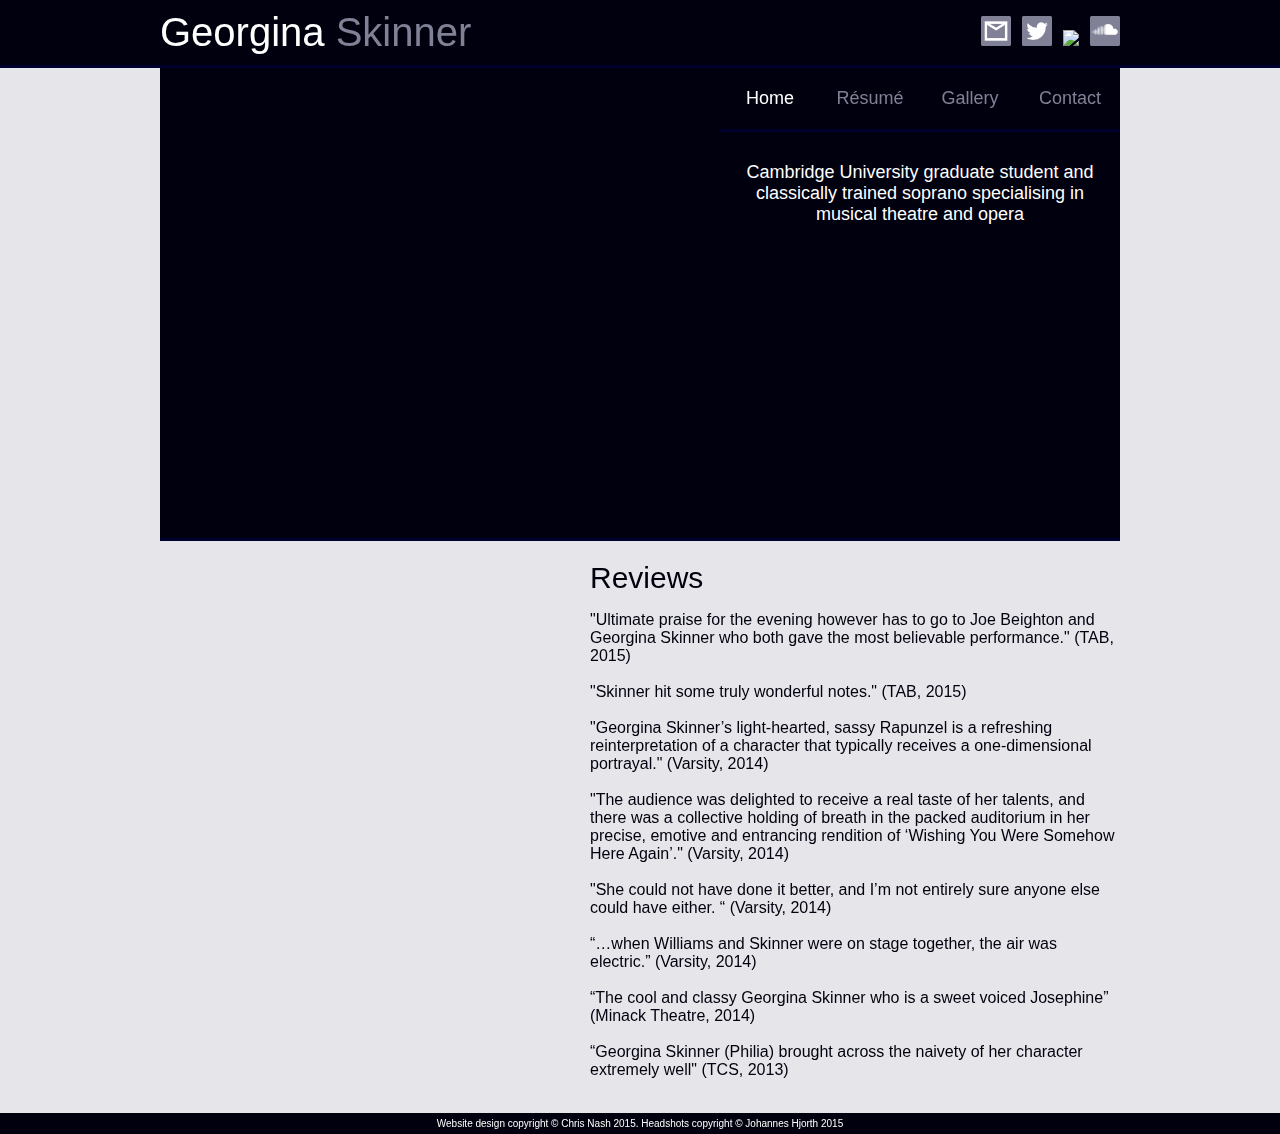
==== index.html @ e7658b2e "First upload" ====
<!DOCTYPE html>
<html lang="en">
  <head>
    <meta charset="utf-8">
    <meta name="dcterms.created" content="Mon, 25 May 2015 18:33:30 GMT">
    <meta name="description" content="">
    <meta name="keywords" content="">
    <title></title>
    
    <!--[if IE]>
    <script src="http://html5shim.googlecode.com/svn/trunk/html5.js"></script>
    <![endif]-->
	
	<link rel="stylesheet" type="text/css" href="css/defaultstyle.css">
	<script type="text/javascript" src="js/modernizr.js"></script>
 
  </head>
  
  <body>

  <header>
   <div class="contentblock">
<h1>
<span style="color:white">Georgina</span> Skinner
<span style="float:right">
<a href="mailto:georginaroseskinner@gmail.com" target="_blank"><img src="headerphotos/EmailButton.png" width="30px"></a>
<a href="https://twitter.com/GeorginaRose" target="_blank"><img src="headerphotos/TwitterButton.png" width="30px"></a>
<a href="https://www.youtube.com/channel/UCKYb1re9k1LN1TkIpfsGwiA" target="_blank"><img src="headerphotos/YouTubeButton.png" width="30px"></a>
<a href="https://soundcloud.com/georginaskinner" target="_blank"><img src="headerphotos/SoundcloudButton.png" width="30px"></a>
</span>
</h1>
</div>
</header>

<hr>

<div class="contentblock">
<nav class="homenav">
<ul class="navigation">
<li><a href="contact.html">Contact</a></li>
<li><a href="gallery.html">Gallery</a></li>
<li><a href="resume.html">Résumé</a></li>
<li class="highlight"><a href="index.html">Home</a></li>
</ul>

<ul class="cb-slideshow">
	<li>
		<span>Image 01</span>
	</li>
	<li>
	    <span>Image 02</span>
	</li>
	<li>
	    <span>Image 03</span>
	</li>
	<li>
	    <span>Image 04</span>
	</li>
	<li>
	    <span>Image 05</span>
	</li>
</ul>

<div class="taglinecontainer">
<hr>
<div class="tagline">
Cambridge University graduate student and classically trained soprano specialising in musical theatre and opera
</div>
</div>
</nav>

<hr>

<section>
<div class="soundcloud">
<iframe width="400" height="400" scrolling="yes" frameborder="no" src="https://w.soundcloud.com/player/?url=https%3A//api.soundcloud.com/users/43556708&amp;color=ff5500&amp;auto_play=false&amp;hide_related=false&amp;show_comments=true&amp;show_user=true&amp;show_reposts=false"></iframe>
</div>

<div class="wordscontent">
<h2>Reviews</h2>
<p>
"Ultimate praise for the evening however has to go to Joe Beighton and Georgina Skinner who both gave the most believable performance." (TAB, 2015)
<br><br>
"Skinner hit some truly wonderful notes." (TAB, 2015)   
<br><br>
"Georgina Skinner’s light-hearted, sassy Rapunzel is a refreshing reinterpretation of a character that typically receives a one-dimensional portrayal." (Varsity, 2014)
<br><br>
"The audience was delighted to receive a real taste of her talents, and there was a collective holding of breath in the packed auditorium in her precise, emotive and entrancing rendition of ‘Wishing You Were Somehow Here Again’." (Varsity, 2014)
<br><br>
"She could not have done it better, and I’m not entirely sure anyone else could have either. “ (Varsity, 2014)
<br><br>
“…when Williams and Skinner were on stage together, the air was electric.” (Varsity, 2014)
<br><br>
“The cool and classy Georgina Skinner who is a sweet voiced Josephine” (Minack Theatre, 2014)
<br><br>
“Georgina Skinner (Philia) brought across the naivety of her character extremely well" (TCS, 2013)
<br><br>
</p>
</div>
</section>

</div>

<footer>
Website design copyright © Chris Nash 2015. Headshots copyright © Johannes Hjorth 2015
</footer>
  
  </body>
  
</html>
---- css/defaultstyle.css ----
/* Default CSS */
/* Generated by the CoffeeCup HTML Editor - www.coffeecup.com */

/* General body */
body{
  margin-left:auto;
  margin-right:auto;
  margin-top:0;
  margin-bottom:0;
  font-family: Tahoma, Helvetica;
  background-color:#E6E6EA;
 }
div.contentblock{
  width:960px;
  margin-left: auto;
  margin-right: auto;
  }
hr{
  margin:0;
  height:3px;
  border:0;
  background-color:#00002E;
  }
  
/* Header */
header {
    background-color:#00000E;
    color:#808096;
    text-align:left;
    margin:0px;
    padding-top:10px;
    padding-bottom:10px;
}
h1 {
    font-weight: normal;
    margin:0;
    font-size: 40px;
    }
    
/* Navigation bar */
nav.homenav {
    background-color:#00000E;
    height:470px;
    width:960px;
    float:top;
    padding:0px;
    margin:0px;
    position:relative;
}
ul.navigation{
    list-style:none;
    margin-left:0px;
    margin-top:0px;
    margin-bottom:0px;
    margin-right:0px;
    position:relative;
    z-index:1;
    }
ul.navigation li{
    background:transparent;
    margin-left:0px;
    display:block;
    width:100px;
    padding-bottom:20px;
    padding-top:20px;
    text-align:center;
    float:right;
    }
ul.navigation li a{
    color:#808096;
    text-decoration:none;
    font-size: 18px;
    }
ul.navigation li.highlight{
   background:#00000E;
   }
ul.navigation li.highlight a{
   color:white;
   cursor:default;
   }
div.taglinecontainer {
   float:right;
   clear:right;
   width:400px;
   background-color:#00000E;
   color:white;
   padding:0px 0px;
   position:relative;
   z-index:1;
 }
div.tagline {
   text-align:center;
   color:white;
   padding:30px 10px;
   font-size: 18px;
 }
 
 /* Image slideshow */
.cb-slideshow{
   list-style:none;
   margin-left:0px;
    margin-top:0px;
    margin-bottom:0px;
    margin-right:0px;
 },
.cb-slideshow:after { 
    width: 960px;
    height: 470px;
    position:absolute;
    margin-left:-480px;
    top: 0px;
    left: 50%;
    z-index: 0; 
}
.cb-slideshow li span { 
    width: 960px;
    height: 470px;
    position:absolute;
    top:0;
    left: 50%;
    margin-left:-480px;
    color: transparent;
    background-size: cover;
    background-position: 50% 50%;
    background-repeat: none;
    opacity: 0;
    z-index: 0;
    animation: imageAnimation 40s linear infinite 0s; 
}
.cb-slideshow li:nth-child(1) span { 
    background-image:url("../headerphotos/bannerphoto.jpg");
}
.cb-slideshow li:nth-child(2) span { 
    background-image:url("../headerphotos/bannerphoto2.jpg");
    animation-delay: 8s; 
}
.cb-slideshow li:nth-child(3) span { 
    background-image:url("../headerphotos/bannerphoto3.jpg");
    animation-delay: 16s; 
}
.cb-slideshow li:nth-child(4) span { 
    background-image:url("../headerphotos/bannerphoto4.jpg");
    animation-delay: 24s; 
}
.cb-slideshow li:nth-child(5) span { 
    background-image:url("../headerphotos/bannerphoto5.jpg");
    animation-delay: 32s; 
}
@keyframes imageAnimation { 
    0% { opacity: 0; animation-timing-function: ease-in; }
    4% { opacity: 1; animation-timing-function: ease-out; }
    20% { opacity: 1 }
    24% { opacity: 1 }
    28% { opacity: 0 }
    100% { opacity: 0 }
}
.no-cssanimations .cb-slideshow li span{
	opacity: 1;
}


/* Content section */
section {
   padding-top:20px;
}
div.soundcloud{
    float:left;
    margin:0;
    width:400px;
    padding:0px 0px;
 }
 h2 {
    margin:0;
    color:#00000E;
    font-weight:normal;
    font-size:30px;
  }
 h3 {
    margin:0;
    color:#00000E;
    font-weight:normal;
    font-size:22px;
  }
   h4 {
    color:#00000E;
    font-weight:normal;
    font-size:18px;
    text-decoration:underline;
    margin:0;
  }
 p {
   color:#00000E;
}
 div.wordscontent {
 float:right;
 width:530px;
}
 div.leftwords {
 float:left;
 width:530px;
}
div.headshot {
   float:right;
   clear:right;
   width:400px;
   padding:0px 0px;
 }
div.gallery {
   float:left;
}
div.gallery ul{
 width:952px;
 margin:0;
 padding:4px;
 line-height:0;
 background-color:white;
 overflow:hidden;
}   
div.gallery li{
 margin:0;
 padding:4px;
 display:block;
 float:left;
 background:white;
}
div.gallery li a{
 margin:0;
 padding:0;
 width:230px;
 height:152px;
} 
div.gallery img {
 height: inherit;
 width:inherit;
 margin:0;
 padding:0;
  }
 
/* Footer */
footer {
    background-color:#00000E;
    color:white;
    clear:both;
    text-align:center;
    padding:5px;
    font-size:10px;
    margin-bottom:0;
}
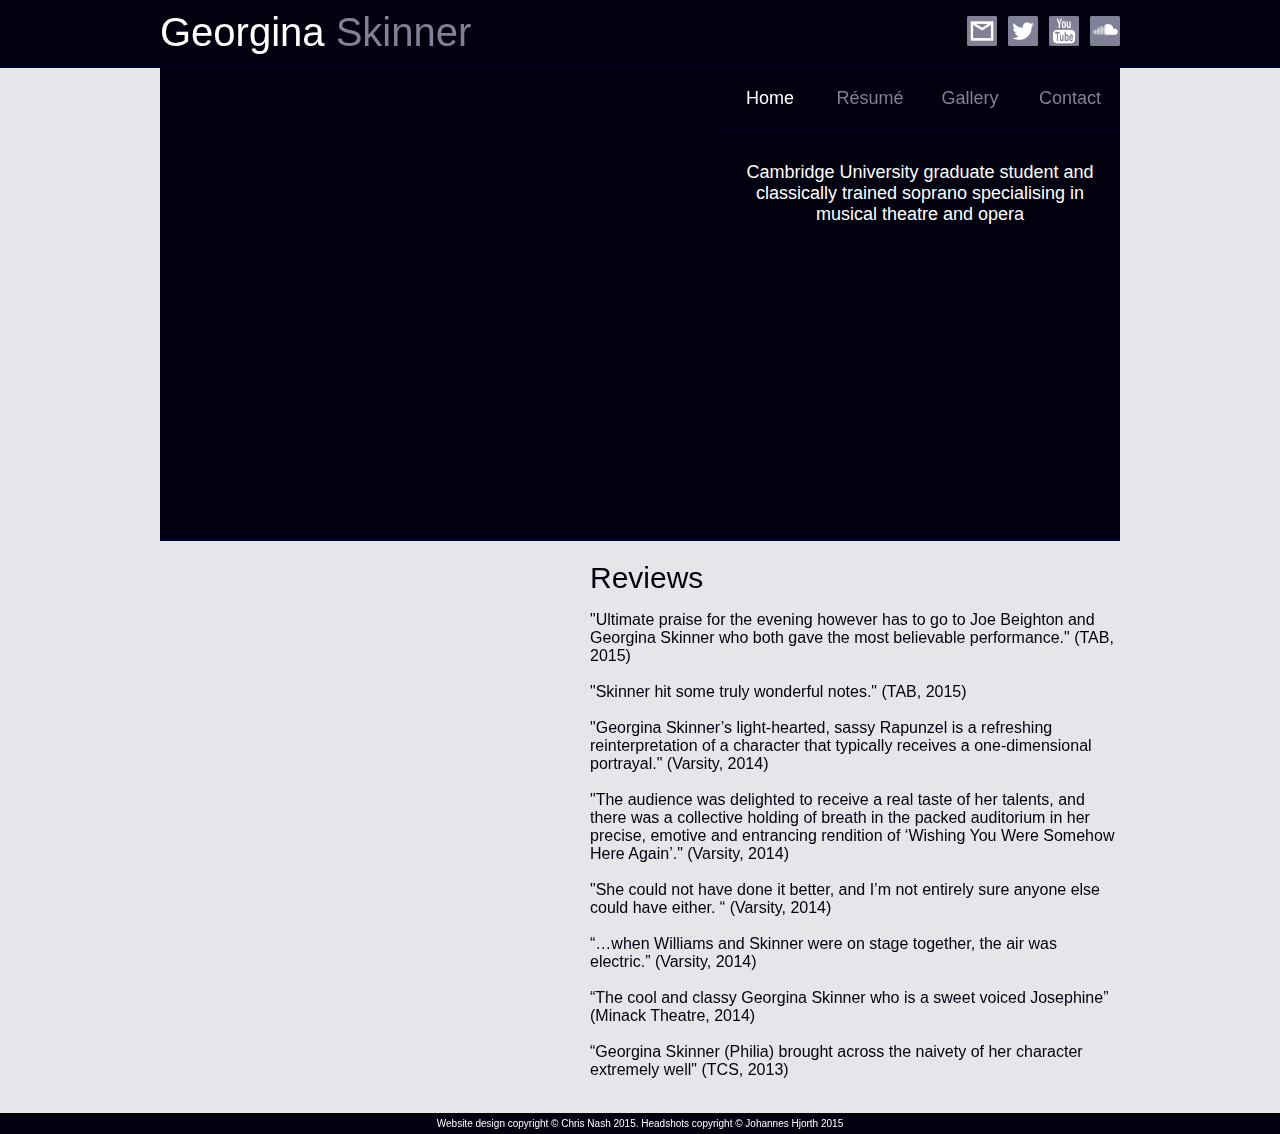
==== commit 2beac1e7: "Fixed things" ====
--- a/index.html
+++ b/index.html
@@ -10,7 +10,7 @@
     <!--[if IE]>
     <script src="http://html5shim.googlecode.com/svn/trunk/html5.js"></script>
     <![endif]-->
-	
+	<link href='http://fonts.googleapis.com/css?family=Actor' rel='stylesheet' type='text/css'>
 	<link rel="stylesheet" type="text/css" href="css/defaultstyle.css">
 	<script type="text/javascript" src="js/modernizr.js"></script>
  
@@ -37,9 +37,9 @@
 <div class="contentblock">
 <nav class="homenav">
 <ul class="navigation">
-<li><a href="contact.html">Contact</a></li>
-<li><a href="gallery.html">Gallery</a></li>
-<li><a href="resume.html">Résumé</a></li>
+<li class="homenh"><a href="contact.html">Contact</a></li>
+<li class="homenh"><a href="gallery.html">Gallery</a></li>
+<li class="homenh"><a href="resume.html">Résumé</a></li>
 <li class="highlight"><a href="index.html">Home</a></li>
 </ul>
 
@@ -58,6 +58,9 @@
 	</li>
 	<li>
 	    <span>Image 05</span>
+	</li>
+	<li>
+	    <span>Image 06</span>
 	</li>
 </ul>
 
--- a/css/defaultstyle.css
+++ b/css/defaultstyle.css
@@ -154,6 +154,14 @@
     28% { opacity: 0 }
     100% { opacity: 0 }
 }
+@-webkit-keyframes imageAnimation { 
+    0% { opacity: 0; animation-timing-function: ease-in; }
+    4% { opacity: 1; animation-timing-function: ease-out; }
+    20% { opacity: 1 }
+    24% { opacity: 1 }
+    28% { opacity: 0 }
+    100% { opacity: 0 }
+}
 .no-cssanimations .cb-slideshow li span{
 	opacity: 1;
 }
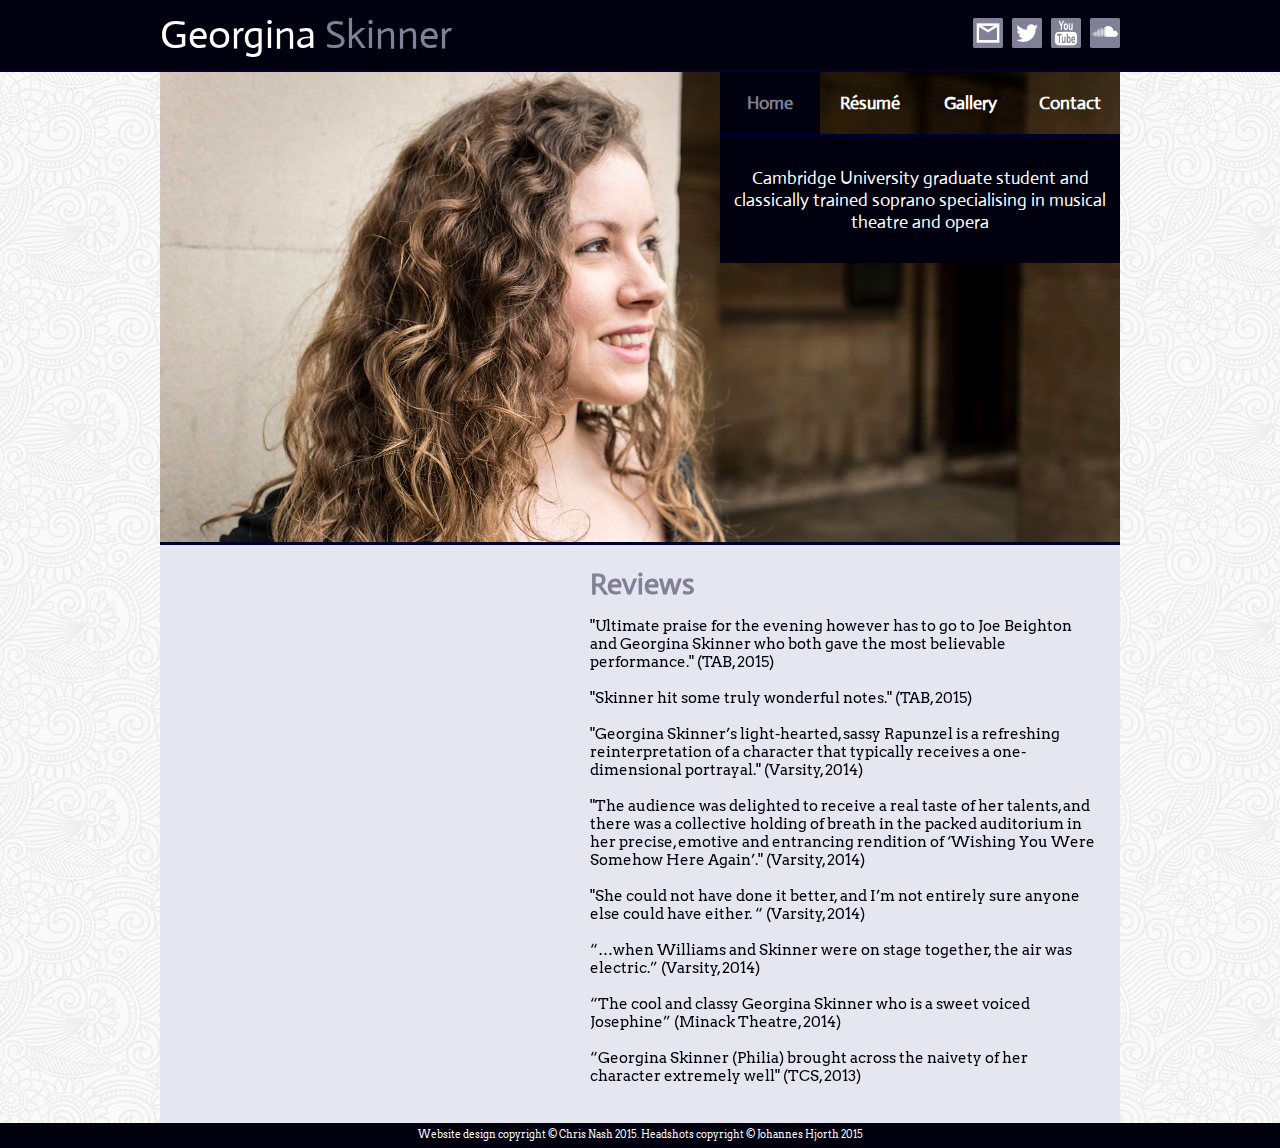
==== commit aac5c68b: "Lots of tweaks" ====
--- a/index.html
+++ b/index.html
@@ -1,35 +1,33 @@
 <!DOCTYPE html>
 <html lang="en">
   <head>
-    <meta charset="utf-8">
-    <meta name="dcterms.created" content="Mon, 25 May 2015 18:33:30 GMT">
-    <meta name="description" content="">
-    <meta name="keywords" content="">
-    <title></title>
+  <title>Georgina Skinner - Actor and Singer</title>
+<meta name="description" content="Georgina Skinner is an actor and classically trained soprano specialising in opera and musical theatre. She is a graduate of Cambridge University and during her time there was involved in a large range of shows and concerts.">
+<meta http-equiv="content-type" content="text/html;charset=UTF-8">
     
     <!--[if IE]>
     <script src="http://html5shim.googlecode.com/svn/trunk/html5.js"></script>
     <![endif]-->
-	<link href='http://fonts.googleapis.com/css?family=Actor' rel='stylesheet' type='text/css'>
+	<link href='http://fonts.googleapis.com/css?family=Arvo|Actor' rel='stylesheet' type='text/css'>
 	<link rel="stylesheet" type="text/css" href="css/defaultstyle.css">
 	<script type="text/javascript" src="js/modernizr.js"></script>
  
   </head>
   
   <body>
+  
+  <div id="wrapper">
 
   <header>
-   <div class="contentblock">
 <h1>
 <span style="color:white">Georgina</span> Skinner
 <span style="float:right">
-<a href="mailto:georginaroseskinner@gmail.com" target="_blank"><img src="headerphotos/EmailButton.png" width="30px"></a>
+<a href="mailto:georgina@georginaskinner.co.uk" target="_blank"><img src="headerphotos/EmailButton.png" width="30px"></a>
 <a href="https://twitter.com/GeorginaRose" target="_blank"><img src="headerphotos/TwitterButton.png" width="30px"></a>
 <a href="https://www.youtube.com/channel/UCKYb1re9k1LN1TkIpfsGwiA" target="_blank"><img src="headerphotos/YouTubeButton.png" width="30px"></a>
 <a href="https://soundcloud.com/georginaskinner" target="_blank"><img src="headerphotos/SoundcloudButton.png" width="30px"></a>
 </span>
 </h1>
-</div>
 </header>
 
 <hr>
@@ -75,6 +73,7 @@
 <hr>
 
 <section>
+
 <div class="soundcloud">
 <iframe width="400" height="400" scrolling="yes" frameborder="no" src="https://w.soundcloud.com/player/?url=https%3A//api.soundcloud.com/users/43556708&amp;color=ff5500&amp;auto_play=false&amp;hide_related=false&amp;show_comments=true&amp;show_user=true&amp;show_reposts=false"></iframe>
 </div>
@@ -100,6 +99,9 @@
 <br><br>
 </p>
 </div>
+
+<div class="clearer"></div>
+
 </section>
 
 </div>
@@ -107,6 +109,8 @@
 <footer>
 Website design copyright © Chris Nash 2015. Headshots copyright © Johannes Hjorth 2015
 </footer>
+
+</div>
   
   </body>
   
--- a/css/defaultstyle.css
+++ b/css/defaultstyle.css
@@ -2,25 +2,38 @@
 /* Generated by the CoffeeCup HTML Editor - www.coffeecup.com */
 
 /* General body */
+html {
+    height: 100%;
+    margin:0;
+    padding:0;
+}
 body{
-  margin-left:auto;
-  margin-right:auto;
-  margin-top:0;
-  margin-bottom:0;
-  font-family: Tahoma, Helvetica;
-  background-color:#E6E6EA;
+  margin:0;
+  padding:0;
+  padding:0;
+  height:100%;
+  font-family: 'Actor', sans-serif;
+  color:#00000E;
+  font-size:15px;
+  background-image:url("../symphony.png");
+  background-repeat:repeat;
  }
 div.contentblock{
   width:960px;
   margin-left: auto;
   margin-right: auto;
-  }
+  background-color:#E6E6F0;
+  height:100%;
+}
 hr{
   margin:0;
   height:3px;
   border:0;
   background-color:#00002E;
   }
+a {
+  color:#808096;
+  } 
   
 /* Header */
 header {
@@ -35,6 +48,9 @@
     font-weight: normal;
     margin:0;
     font-size: 40px;
+    width:960px;
+    margin-left: auto;
+    margin-right: auto;
     }
     
 /* Navigation bar */
@@ -67,17 +83,21 @@
     float:right;
     }
 ul.navigation li a{
-    color:#808096;
+    color:#00000E;
     text-decoration:none;
+    font-weight: bold;
     font-size: 18px;
     }
 ul.navigation li.highlight{
    background:#00000E;
    }
 ul.navigation li.highlight a{
-   color:white;
+   color:#808096;
    cursor:default;
    }
+ul.navigation li.homenh a{
+    color:white;
+    } 
 div.taglinecontainer {
    float:right;
    clear:right;
@@ -125,41 +145,56 @@
     background-repeat: none;
     opacity: 0;
     z-index: 0;
-    animation: imageAnimation 40s linear infinite 0s; 
+    animation: imageAnimation 48s linear infinite 0s;
+    -webkit-animation-name: imageAnimation;
+    -webkit-animation-duration: 48s;
+    -webkit-animation-iteration-count: infinite;
+    -webkit-animation-delay: 0s;
 }
 .cb-slideshow li:nth-child(1) span { 
     background-image:url("../headerphotos/bannerphoto.jpg");
+    animation:none;
+    opacity:1;
 }
 .cb-slideshow li:nth-child(2) span { 
+    background-image:url("../headerphotos/bannerphoto1.jpg");
+    animation-delay: 8s;
+    -webkit-animation-delay: 8s; 
+}
+.cb-slideshow li:nth-child(3) span { 
     background-image:url("../headerphotos/bannerphoto2.jpg");
-    animation-delay: 8s; 
-}
-.cb-slideshow li:nth-child(3) span { 
+    animation-delay: 16s;
+    -webkit-animation-delay: 16s; 
+}
+.cb-slideshow li:nth-child(4) span { 
     background-image:url("../headerphotos/bannerphoto3.jpg");
-    animation-delay: 16s; 
-}
-.cb-slideshow li:nth-child(4) span { 
+    animation-delay: 24s;
+    -webkit-animation-delay: 24s; 
+}
+.cb-slideshow li:nth-child(5) span { 
     background-image:url("../headerphotos/bannerphoto4.jpg");
-    animation-delay: 24s; 
-}
-.cb-slideshow li:nth-child(5) span { 
+    animation-delay: 32s;
+    -webkit-animation-delay: 32s; 
+}
+.cb-slideshow li:nth-child(6) span { 
     background-image:url("../headerphotos/bannerphoto5.jpg");
-    animation-delay: 32s; 
+    animation-delay: 40s;
+    -webkit-animation-delay: 40s; 
 }
 @keyframes imageAnimation { 
     0% { opacity: 0; animation-timing-function: ease-in; }
-    4% { opacity: 1; animation-timing-function: ease-out; }
-    20% { opacity: 1 }
-    24% { opacity: 1 }
-    28% { opacity: 0 }
+    3% { opacity: 1; animation-timing-function: ease-out; }
+    16.7% { opacity: 1 }
+    19.7% { opacity: 1 }
+    22.7% { opacity: 0 }
     100% { opacity: 0 }
 }
 @-webkit-keyframes imageAnimation { 
     0% { opacity: 0; animation-timing-function: ease-in; }
-    4% { opacity: 1; animation-timing-function: ease-out; }
-    20% { opacity: 1 }
-    24% { opacity: 1 }
-    28% { opacity: 0 }
+    3% { opacity: 1; animation-timing-function: ease-out; }
+    16.7% { opacity: 1 }
+    19.7% { opacity: 1 }
+    22.7% { opacity: 0 }
     100% { opacity: 0 }
 }
 .no-cssanimations .cb-slideshow li span{
@@ -170,6 +205,16 @@
 /* Content section */
 section {
    padding-top:20px;
+   padding-bottom:30px;
+   padding-left:10px;
+   padding-right:10px;
+   height:100%;
+}
+div.clearer {
+  height: 0px; /*0px might work too*/
+  margin: 0px;
+  padding: 0px;
+  clear: both;
 }
 div.soundcloud{
     float:left;
@@ -179,42 +224,49 @@
  }
  h2 {
     margin:0;
-    color:#00000E;
-    font-weight:normal;
+    font-weight:bold;
     font-size:30px;
+    color:#808096;
   }
  h3 {
     margin:0;
-    color:#00000E;
-    font-weight:normal;
+    color:#808096;
+    font-weight:bold;
     font-size:22px;
   }
    h4 {
-    color:#00000E;
-    font-weight:normal;
+    color:#808096;
+    font-weight:bold;
     font-size:18px;
-    text-decoration:underline;
     margin:0;
   }
  p {
-   color:#00000E;
+ font-family: 'Arvo', serif;
 }
  div.wordscontent {
  float:right;
- width:530px;
+ width:510px;
+ padding-right:10px;
 }
  div.leftwords {
  float:left;
- width:530px;
+ width:520px;
+ padding-top:0px;
+ padding-bottom:0px;
+ padding-left:10px;
+ padding-right:20px;
 }
 div.headshot {
    float:right;
    clear:right;
    width:400px;
-   padding:0px 0px;
+   padding-bottom:5px;
+   margin-right:-10px;
  }
 div.gallery {
    float:left;
+   margin-left:-10px;
+   margin-top:10px;
 }
 div.gallery ul{
  width:952px;
@@ -226,7 +278,7 @@
 }   
 div.gallery li{
  margin:0;
- padding:4px;
+ padding:3.9px;
  display:block;
  float:left;
  background:white;
@@ -243,15 +295,31 @@
  margin:0;
  padding:0;
   }
+figcaption {
+ font-size:11px;
+ font-family: 'Arvo', serif;
+ }
  
 /* Footer */
+#wrapper {
+    min-height:100%;
+	position:relative;
+ }
 footer {
+    font-family: 'Arvo', serif;
     background-color:#00000E;
     color:white;
     clear:both;
     text-align:center;
-    padding:5px;
+    padding:5px 0px;
     font-size:10px;
     margin-bottom:0;
-}
-
+    margin-top:0;
+    position:absolute;
+	width:100%;
+	height:15px;
+	bottom:0;
+	left:0;
+}
+
+
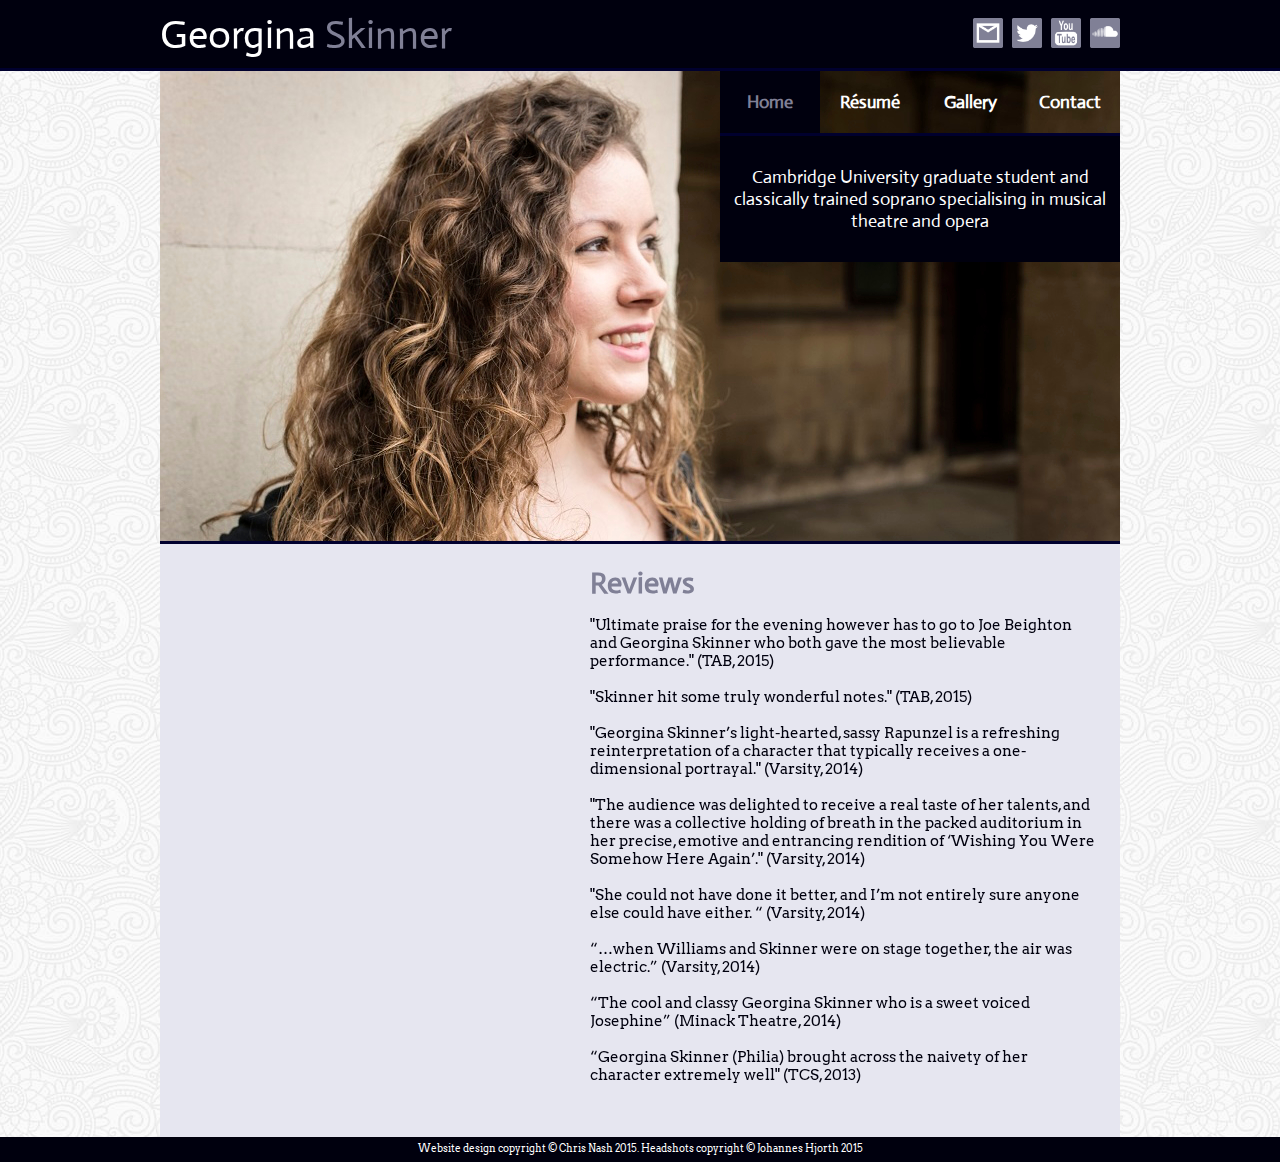
==== commit e55e2de2: "Sticky footer" ====
--- a/index.html
+++ b/index.html
@@ -1,25 +1,42 @@
 <!DOCTYPE html>
 <html lang="en">
-  <head>
-  <title>Georgina Skinner - Actor and Singer</title>
-<meta name="description" content="Georgina Skinner is an actor and classically trained soprano specialising in opera and musical theatre. She is a graduate of Cambridge University and during her time there was involved in a large range of shows and concerts.">
-<meta http-equiv="content-type" content="text/html;charset=UTF-8">
-    
+
+<head>
+    <title>Georgina Skinner - Actor and Singer</title>
+    <meta name="description" content="Georgina Skinner is an actor and classically trained soprano specialising in opera and musical theatre. She is a graduate of Cambridge University and during her time there was involved in a large range of shows and concerts.">
+    <meta http-equiv="content-type" content="text/html;charset=UTF-8">
+
     <!--[if IE]>
     <script src="http://html5shim.googlecode.com/svn/trunk/html5.js"></script>
     <![endif]-->
-	<link href='http://fonts.googleapis.com/css?family=Arvo|Actor' rel='stylesheet' type='text/css'>
-	<link rel="stylesheet" type="text/css" href="css/defaultstyle.css">
-	<script type="text/javascript" src="js/modernizr.js"></script>
- 
-  </head>
-  
-  <body>
-  
-  <div id="wrapper">
+    <link href='http://fonts.googleapis.com/css?family=Arvo|Actor' rel='stylesheet' type='text/css'>
+    <link rel="stylesheet" type="text/css" href="css/defaultstyle.css">
+    <script type="text/javascript" src="js/modernizr.js"></script>
+    <link rel="icon" type="image/png" href="GSfavicon.png">
 
-  <header>
-<h1>
+    <script>
+        (function(i, s, o, g, r, a, m) {
+            i['GoogleAnalyticsObject'] = r;
+            i[r] = i[r] || function() {
+                (i[r].q = i[r].q || []).push(arguments)
+            }, i[r].l = 1 * new Date();
+            a = s.createElement(o),
+                m = s.getElementsByTagName(o)[0];
+            a.async = 1;
+            a.src = g;
+            m.parentNode.insertBefore(a, m)
+        })(window, document, 'script', '//www.google-analytics.com/analytics.js', 'ga');
+
+        ga('create', 'UA-65601525-1', 'auto');
+        ga('send', 'pageview');
+    </script>
+
+</head>
+
+<body>
+
+    <header>
+        <h1>
 <span style="color:white">Georgina</span> Skinner
 <span style="float:right">
 <a href="mailto:georgina@georginaskinner.co.uk" target="_blank"><img src="headerphotos/EmailButton.png" width="30px"></a>
@@ -28,90 +45,89 @@
 <a href="https://soundcloud.com/georginaskinner" target="_blank"><img src="headerphotos/SoundcloudButton.png" width="30px"></a>
 </span>
 </h1>
-</header>
+    </header>
 
-<hr>
+    <hr>
 
-<div class="contentblock">
-<nav class="homenav">
-<ul class="navigation">
-<li class="homenh"><a href="contact.html">Contact</a></li>
-<li class="homenh"><a href="gallery.html">Gallery</a></li>
-<li class="homenh"><a href="resume.html">Résumé</a></li>
-<li class="highlight"><a href="index.html">Home</a></li>
-</ul>
+    <div class="contentblock">
+        <nav class="homenav">
+            <ul class="navigation">
+                <li class="homenh"><a href="contact.html">Contact</a></li>
+                <li class="homenh"><a href="gallery.html">Gallery</a></li>
+                <li class="homenh"><a href="resume.html">Résumé</a></li>
+                <li class="highlight"><a href="index.html">Home</a></li>
+            </ul>
 
-<ul class="cb-slideshow">
-	<li>
-		<span>Image 01</span>
-	</li>
-	<li>
-	    <span>Image 02</span>
-	</li>
-	<li>
-	    <span>Image 03</span>
-	</li>
-	<li>
-	    <span>Image 04</span>
-	</li>
-	<li>
-	    <span>Image 05</span>
-	</li>
-	<li>
-	    <span>Image 06</span>
-	</li>
-</ul>
+            <ul class="cb-slideshow">
+                <li>
+                    <span>Image 01</span>
+                </li>
+                <li>
+                    <span>Image 02</span>
+                </li>
+                <li>
+                    <span>Image 03</span>
+                </li>
+                <li>
+                    <span>Image 04</span>
+                </li>
+                <li>
+                    <span>Image 05</span>
+                </li>
+                <li>
+                    <span>Image 06</span>
+                </li>
+            </ul>
 
-<div class="taglinecontainer">
-<hr>
-<div class="tagline">
-Cambridge University graduate student and classically trained soprano specialising in musical theatre and opera
-</div>
-</div>
-</nav>
+            <div class="taglinecontainer">
+                <hr>
+                <div class="tagline">
+                    Cambridge University graduate student and classically trained soprano specialising in musical theatre and opera
+                </div>
+            </div>
+        </nav>
 
-<hr>
+        <hr>
 
-<section>
+        <section>
 
-<div class="soundcloud">
-<iframe width="400" height="400" scrolling="yes" frameborder="no" src="https://w.soundcloud.com/player/?url=https%3A//api.soundcloud.com/users/43556708&amp;color=ff5500&amp;auto_play=false&amp;hide_related=false&amp;show_comments=true&amp;show_user=true&amp;show_reposts=false"></iframe>
-</div>
+            <div class="soundcloud">
+                <iframe width="400" height="400" scrolling="yes" frameborder="no" src="https://w.soundcloud.com/player/?url=https%3A//api.soundcloud.com/users/43556708&amp;color=ff5500&amp;auto_play=false&amp;hide_related=false&amp;show_comments=true&amp;show_user=true&amp;show_reposts=false"></iframe>
+            </div>
 
-<div class="wordscontent">
-<h2>Reviews</h2>
-<p>
-"Ultimate praise for the evening however has to go to Joe Beighton and Georgina Skinner who both gave the most believable performance." (TAB, 2015)
-<br><br>
-"Skinner hit some truly wonderful notes." (TAB, 2015)   
-<br><br>
-"Georgina Skinner’s light-hearted, sassy Rapunzel is a refreshing reinterpretation of a character that typically receives a one-dimensional portrayal." (Varsity, 2014)
-<br><br>
-"The audience was delighted to receive a real taste of her talents, and there was a collective holding of breath in the packed auditorium in her precise, emotive and entrancing rendition of ‘Wishing You Were Somehow Here Again’." (Varsity, 2014)
-<br><br>
-"She could not have done it better, and I’m not entirely sure anyone else could have either. “ (Varsity, 2014)
-<br><br>
-“…when Williams and Skinner were on stage together, the air was electric.” (Varsity, 2014)
-<br><br>
-“The cool and classy Georgina Skinner who is a sweet voiced Josephine” (Minack Theatre, 2014)
-<br><br>
-“Georgina Skinner (Philia) brought across the naivety of her character extremely well" (TCS, 2013)
-<br><br>
-</p>
-</div>
+            <div class="wordscontent">
+                <h2>Reviews</h2>
+                <p>
+                    "Ultimate praise for the evening however has to go to Joe Beighton and Georgina Skinner who both gave the most believable performance." (TAB, 2015)
+                    <br>
+                    <br> "Skinner hit some truly wonderful notes." (TAB, 2015)
+                    <br>
+                    <br> "Georgina Skinner’s light-hearted, sassy Rapunzel is a refreshing reinterpretation of a character that typically receives a one-dimensional portrayal." (Varsity, 2014)
+                    <br>
+                    <br> "The audience was delighted to receive a real taste of her talents, and there was a collective holding of breath in the packed auditorium in her precise, emotive and entrancing rendition of ‘Wishing You Were Somehow Here Again’." (Varsity, 2014)
+                    <br>
+                    <br> "She could not have done it better, and I’m not entirely sure anyone else could have either. “ (Varsity, 2014)
+                    <br>
+                    <br> “…when Williams and Skinner were on stage together, the air was electric.” (Varsity, 2014)
+                    <br>
+                    <br> “The cool and classy Georgina Skinner who is a sweet voiced Josephine” (Minack Theatre, 2014)
+                    <br>
+                    <br> “Georgina Skinner (Philia) brought across the naivety of her character extremely well" (TCS, 2013)
+                    <br>
+                    <br>
+                </p>
+            </div>
 
-<div class="clearer"></div>
+            <div class="clearer"></div>
 
-</section>
+        </section>
 
-</div>
+    </div>
 
-<footer>
-Website design copyright © Chris Nash 2015. Headshots copyright © Johannes Hjorth 2015
-</footer>
+    <footer>
+        Website design copyright © Chris Nash 2015. Headshots copyright © Johannes Hjorth 2015
+    </footer>
 
-</div>
-  
-  </body>
-  
+</body>
+
 </html>--- a/css/defaultstyle.css
+++ b/css/defaultstyle.css
@@ -23,7 +23,7 @@
   margin-left: auto;
   margin-right: auto;
   background-color:#E6E6F0;
-  height:100%;
+  min-height: calc(100% - 48px - 15px - 33px); /* 100% - height of header - height of footer - vertical padding */
 }
 hr{
   margin:0;
@@ -43,6 +43,7 @@
     margin:0px;
     padding-top:10px;
     padding-bottom:10px;
+    height:48px;
 }
 h1 {
     font-weight: normal;
@@ -205,7 +206,7 @@
 /* Content section */
 section {
    padding-top:20px;
-   padding-bottom:30px;
+   padding-bottom:20px;
    padding-left:10px;
    padding-right:10px;
    height:100%;
@@ -302,7 +303,7 @@
  
 /* Footer */
 #wrapper {
-    min-height:100%;
+    height:100%;
 	position:relative;
  }
 footer {
@@ -315,9 +316,9 @@
     font-size:10px;
     margin-bottom:0;
     margin-top:0;
-    position:absolute;
-	width:100%;
-	height:15px;
+    position: relative;
+  width: 100%;
+  height: 15px; /* Height of the footer */
 	bottom:0;
 	left:0;
 }
